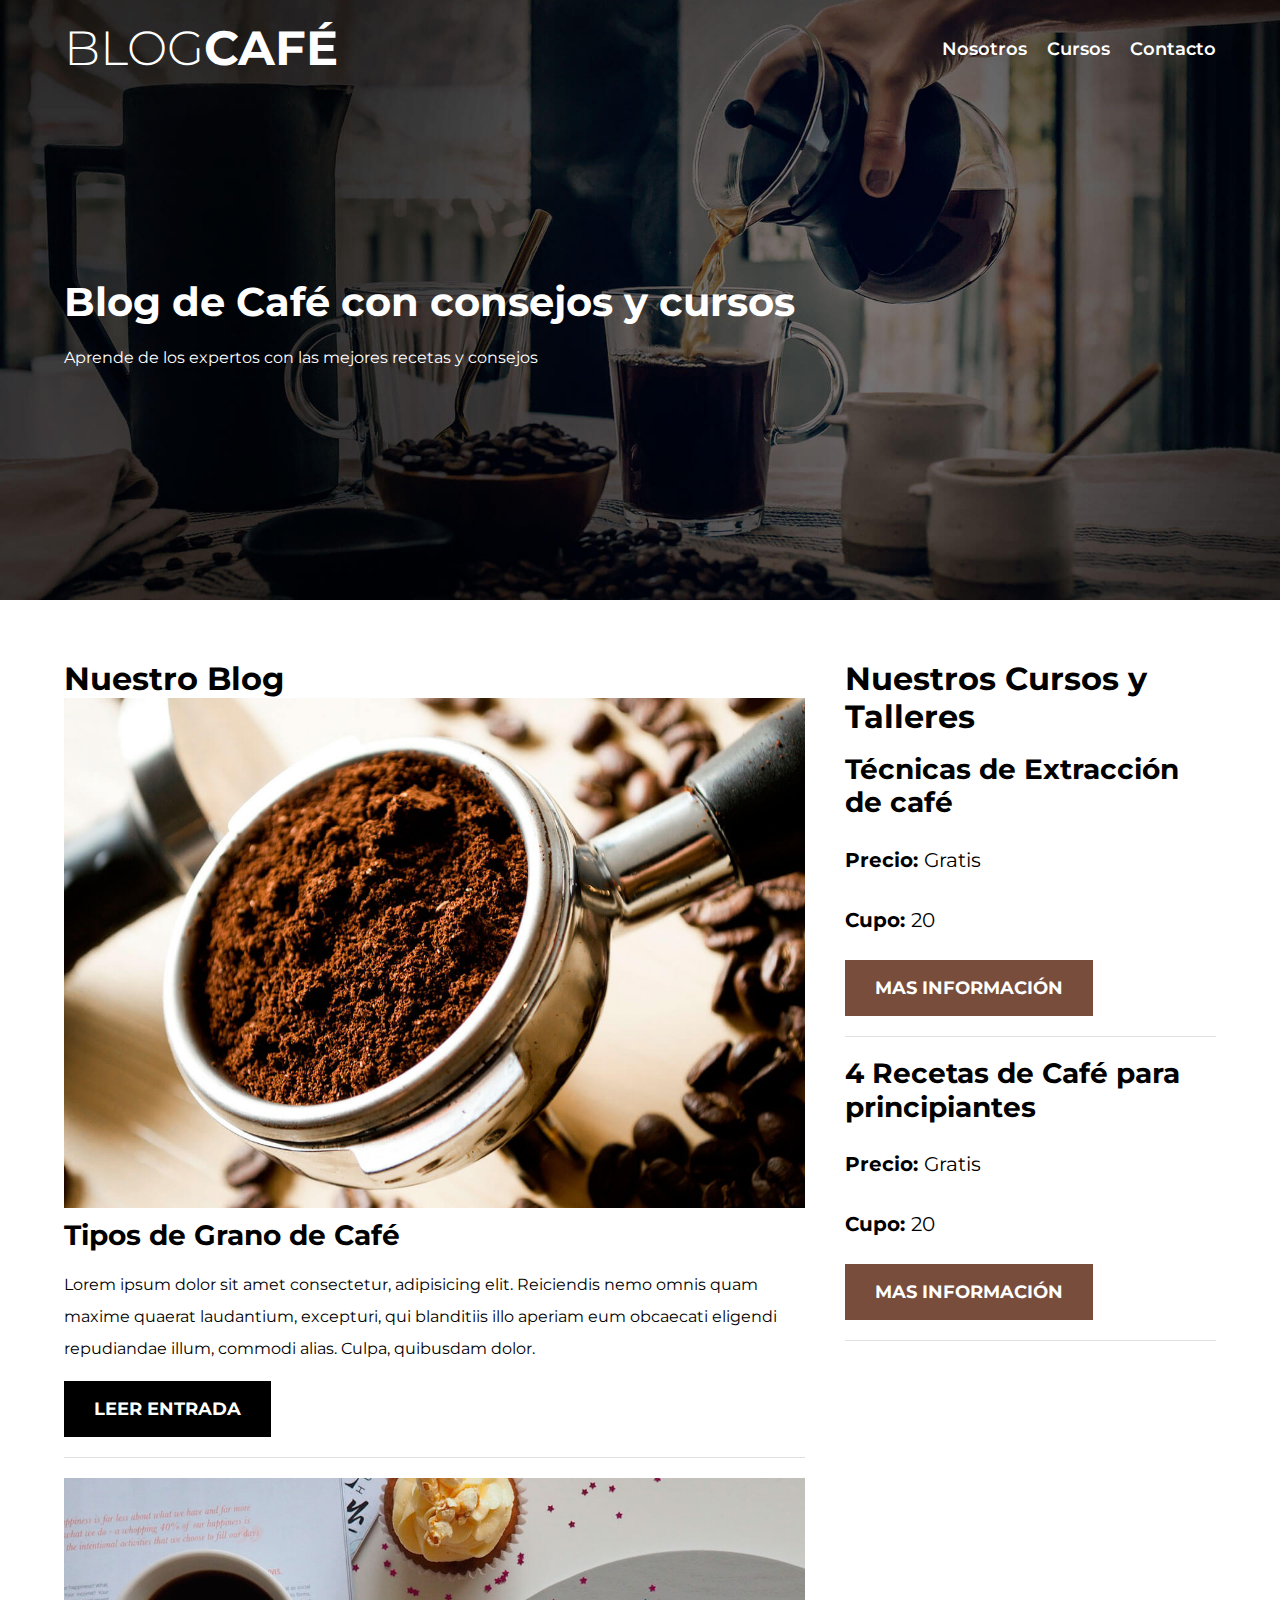
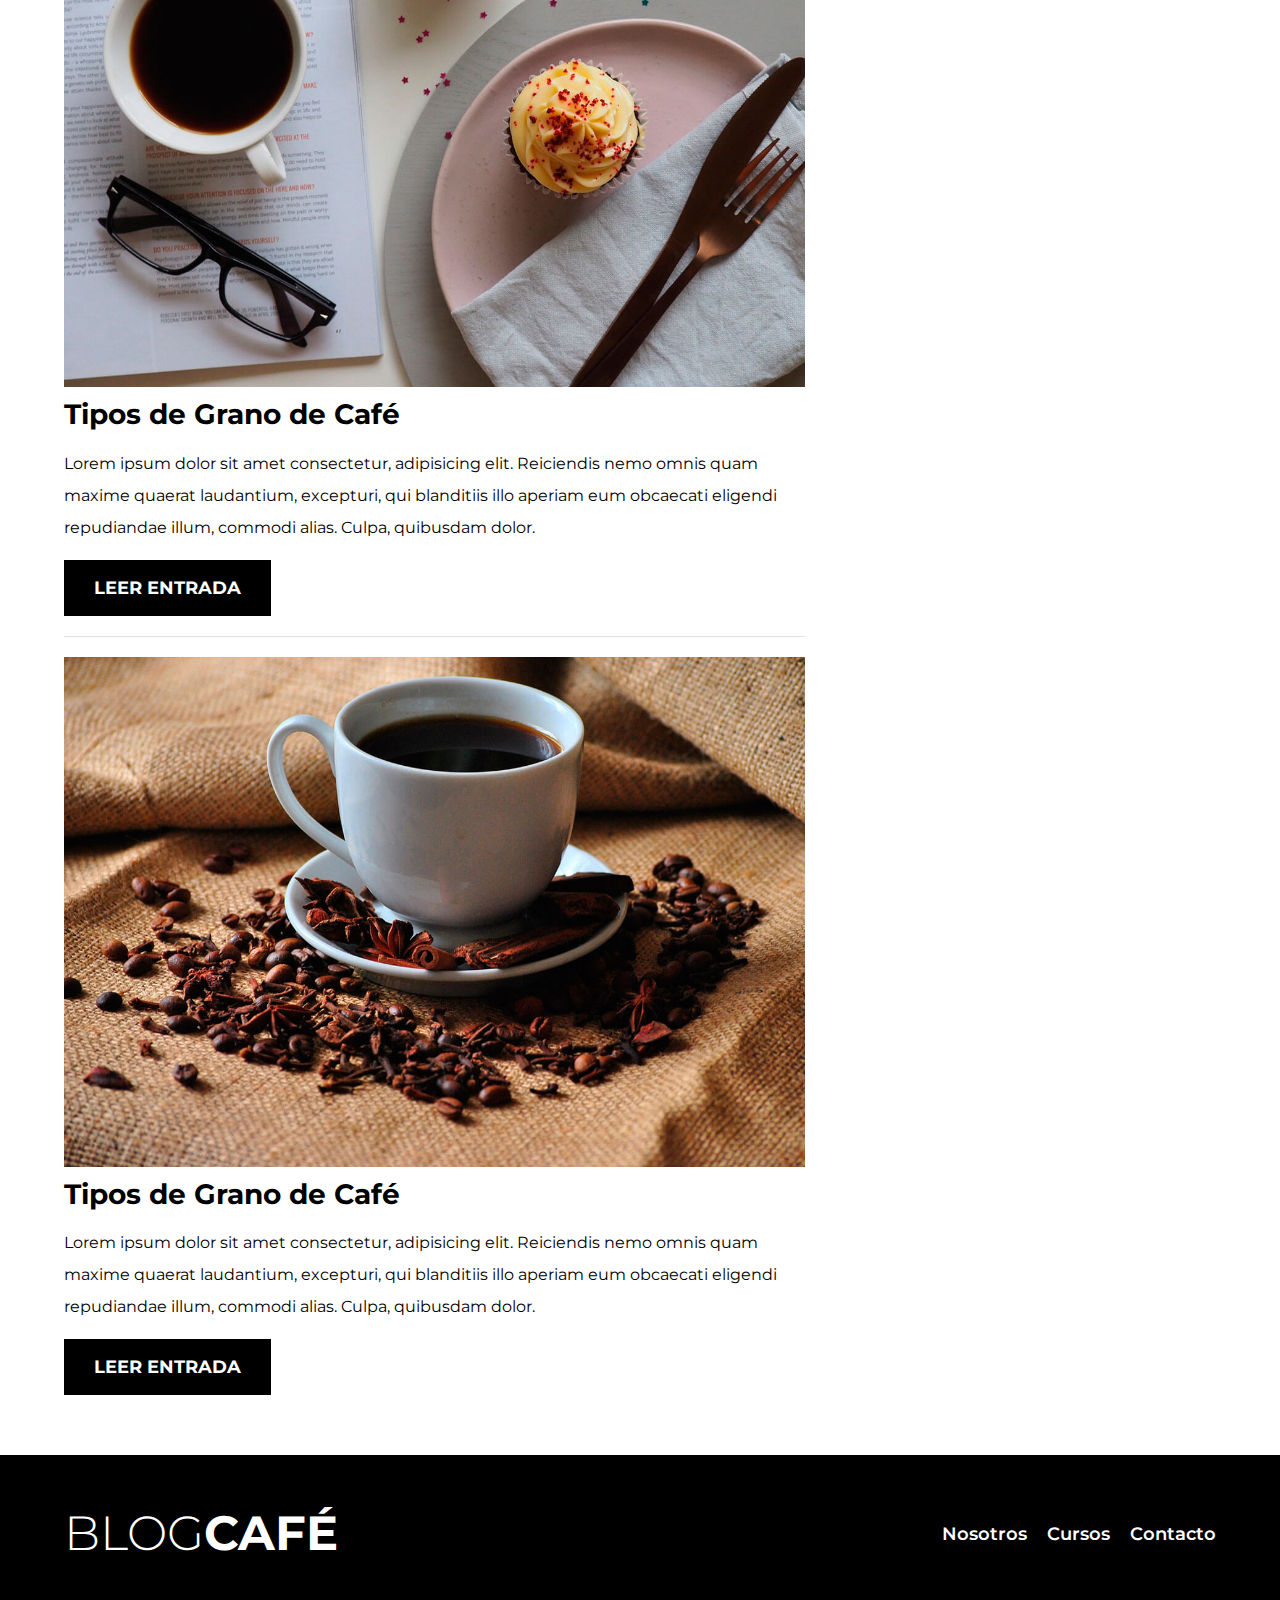
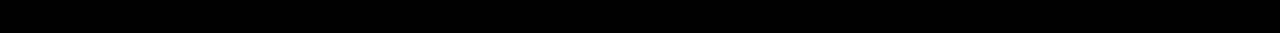
==== index.html @ c8222266 "Se acabo la parte del diseño por frontend" ====
<!DOCTYPE html>
<html lang="en">

<head>
    <meta charset="UTF-8">
    <meta name="viewport" content="width=device-width, initial-scale=1.0">
    <title>Document</title>
    <link rel="stylesheet" href="css/normalize.css">
    <link href="https://fonts.googleapis.com/css2?family=Montserrat:ital,wght@0,100..900;1,100..900&display=swap"
        rel="stylesheet">
    <link rel="stylesheet" href="css/styles.css">
</head>

<body>
    <header class="header">
        <div class="contenedor">
            <div class="barra">
                <a href="/index.html" class="header__titulo">
                    <h1><span>blog</span>Café</h1>
                </a>
                <nav class="navegacion">
                    <a href="nostros.html" class="navegacion__link">Nosotros</a>
                    <a href="cursos.html" class="navegacion__link">Cursos</a>
                    <a href="contacto.html" class="navegacion__link">Contacto</a>
                </nav>
                
            </div>
            <div class="header__texto">
                <h2>Blog de Café con consejos y cursos</h2>
                <p>Aprende de los expertos con las mejores recetas y consejos</p>
            </div>  
        </div>
    </header>

    <div class="contenedor contenido-principal">
        <main class="blog">
            <h3>Nuestro Blog</h3>
            
            <article class="entrada">
                <div class="entrada__imagen">
                    <img src="img/blog1.jpg" alt="imagen blog">
                </div>
                <div class="entrada__contenido">
                    <h4 class="no-margin">Tipos de Grano de Café</h4>
                    <p>Lorem ipsum dolor sit amet consectetur, adipisicing elit. Reiciendis nemo omnis quam maxime quaerat laudantium, excepturi, qui blanditiis illo aperiam eum obcaecati eligendi repudiandae illum, commodi alias. Culpa, quibusdam dolor.</p>
                    <a href="entrada.html" class="boton boton--primario">Leer Entrada</a>                    
                </div>
            </article>

            <article class="entrada">
                <div class="entrada__imagen">
                    <img src="img/blog2.jpg" alt="imagen blog">
                </div>
                <div class="entrada__contenido">
                    <h4 class="no-margin">Tipos de Grano de Café</h4>
                    <p>Lorem ipsum dolor sit amet consectetur, adipisicing elit. Reiciendis nemo omnis quam maxime quaerat laudantium, excepturi, qui blanditiis illo aperiam eum obcaecati eligendi repudiandae illum, commodi alias. Culpa, quibusdam dolor.</p>
                    <a href="entrada.html" class="boton boton--primario">Leer Entrada</a>                    
                </div>
            </article>

            <article class="entrada">
                <div class="entrada__imagen">
                    <img src="img/blog3.jpg" alt="imagen blog">
                </div>
                <div class="entrada__contenido">
                    <h4 class="no-margin">Tipos de Grano de Café</h4>
                    <p>Lorem ipsum dolor sit amet consectetur, adipisicing elit. Reiciendis nemo omnis quam maxime quaerat laudantium, excepturi, qui blanditiis illo aperiam eum obcaecati eligendi repudiandae illum, commodi alias. Culpa, quibusdam dolor.</p>
                    <a href="entrada.html" class="boton boton--primario">Leer Entrada</a>                    
                </div>
            </article>

        </main>
        <aside class="sidebar">
            <h3>Nuestros Cursos y Talleres</h3>

            <ul class="cursos no-padding">
                <li class="widget-curso">
                    <h4 class="no-margin">Técnicas de Extracción de café</h4>
                    <p class="widget-curso__label">Precio: <span class="widget-curso__info">Gratis</span></p>                        
                    <p class="widget-curso__label">Cupo: <span class="widget-curso__info">20</span></p>    
                    <a href="entrada.html" class="boton boton--secundario">Mas Información</a> 
                </li>
                <li class="widget-curso">
                    <h4 class="no-margin">4 Recetas de Café para principiantes</h4>
                    <p class="widget-curso__label">Precio: <span class="widget-curso__info">Gratis</span></p>    
                    
                    <p class="widget-curso__label">Cupo: <span class="widget-curso__info">20</span> </p>    
                    
                    <a href="entrada.html" class="boton boton--secundario">Mas Información</a> 
                </li>
                <li></li>
            </ul>
        </aside>
    </div>

    <footer class="footer">
        <div class="contenedor">
            <div class="barra">
                <a href="/index.html" class="header__titulo">
                    <h1><span>blog</span>Café</h1>
                </a>
                <nav class="navegacion">
                    <a href="nostros.html" class="navegacion__link">Nosotros</a>
                    <a href="cursos.html" class="navegacion__link">Cursos</a>
                    <a href="contacto.html" class="navegacion__link">Contacto</a>
                </nav>
            </div>
        </div>
    </footer>

</body>

</html>
---- css/styles.css ----
:root{
    --fuente:'Montserrat', sans-serif;
    
    --primario:#784D3C;
    --blanco: #fff;
    --negro: #000;
    --gris: #e1e1e1;
}
html{
    box-sizing: border-box;
    font-size: 62.5%;
}

*,*::before, *::after{
    box-sizing: inherit;
}


body{
    font-family: var(--fuente);
    font-size: 1.6rem;
    line-height: 2;
}

/* Globales de utilidades*/

.contenedor{
    /*max-width: 120rem;
    width: 90%;*/
    width: min(90%, 120rem);
    margin: 0 auto;
}
a{
    text-decoration: none;
}

h1,h2,h3,h4{
    font-family: var(--fuente);
    margin: 0;
    line-height: 1.2;
}

h1{
    font-size: 4.8rem;
}
h2{
    font-size: 4rem;
}
h3{
    font-size: 3.2rem;
}
h4{
    font-size: 2.8rem;
}

img{
    max-width: 100%;
}

.no-margin{
    margin: 0;
}

.no-padding{
    padding: 0;
}

.centrar-texto{
    text-align: center;
}

/** header **/

.header{
    background-image: url(/img/banner.jpg);
    height:60rem;
    background-size: cover;
    background-repeat: no-repeat;
    background-position: center center;
    color: var(--blanco);
    margin: 0;
    margin-bottom: 6rem;
}

.header__titulo{
    font-family: var(--fuente);
    color: var(--blanco);
    text-transform: uppercase;
    font-weight: bold;
    
}

.header__titulo span{
    
    font-weight: 300;
}
.header__texto{
    justify-content: center;
}

.barra{
    padding-top: 2rem;
    margin-bottom: 4rem;
}

@media(min-width: 768px){
    .barra{
        display: flex;
        justify-content: space-between;
        align-items: center;
    }
    .header__texto{
        margin-top: 20rem;
    }
}
.navegacion__link{
    display: block;
    text-align: center;
    font-size: 1.8rem;
    color: var(--blanco);
    font-weight: 600;
}
@media(min-width: 768px){
    .navegacion{
        display: flex;
        gap: 2rem;
    }
}

/** Entradas  **/

@media (min-width:768px) {
    .contenido-principal{
        display: grid;
        grid-template-columns: 2fr 1fr;
        column-gap: 4rem;
    }
}

.entrada{
    border-bottom: 1px solid var(--gris);
    margin-bottom: 2rem;
}

.entrada:last-of-type{
    border:none;
    margin-bottom: 0;
}

.boton{
    display: block;
    background-color: var(--negro);
    font-family: var(--fuente);
    color: var(--blanco);
    text-transform: uppercase;
    text-align: center;
    padding: 1rem 3rem;
    font-size: 1.8rem;
    font-weight: 700;
    margin-bottom: 2rem;
}

.boton:hover{
    cursor: pointer;
}

@media (min-width:768px) {
    .boton{
        display: inline-block;
    }
}

.boton--secundario{
    background-color: var(--primario);
}

/** Barra Lateral **/
.cursos{
    list-style: none;
}

.widget-curso{
    border-bottom: 1px solid var(--gris);
    margin-bottom: 2rem;
}
.widget-curso:last-of-type{
    border: none;
    margin-bottom: 0;
}
.widget-curso__label{
    font-weight: 700;
}
.widget-curso__info{
    font-weight: 400;
}

.widget-curso__info, .widget-curso__label{
    font-size: 2rem;
}


/** Footer **/

.footer{
    background-color: var(--negro);
    padding: 3rem 0;
    margin-top: 4rem;
    
}

/** Nosotros **/

.contenido-nosotros{
    margin: 2rem 0rem;
    text-align: center;
    
}

@media (min-width:768px){
    .contenido-nosotros{
        display: grid;
        grid-template-columns: repeat(2, 1fr);
        column-gap: 2rem;
    }
}

/**Cursos **/
.curso{

}
.curso{
    border-bottom: 1px solid var(--gris);
    margin-bottom: 2rem;
    margin-top: 1rem;
    padding: 2rem 0;
}
.curso:last-of-type{
    border: none;
    margin-bottom: 0;
}

@media (min-width: 768px){
    .curso{
        display:grid;
        grid-template-columns: 1fr 2fr;
        column-gap: 2rem;
    }
    .widget-curso__img{
        grid-column: 1/2;
    }
    .widget-curso__texto{
        grid-column: 2/3;
    }
}

.contacto-bg{
    background-image: url(/img/contacto.jpg);
    height: 40rem;
    background-size: cover;
    background-repeat: no-repeat;
}

.formulario{
    background-color: var(--blanco);
    margin: -5rem auto 0 auto;
    width: 95%;
    padding: 5rem; 
    border-radius: 1rem ;
}
.campo{
    display: flex;
    margin-bottom: 2rem;
    
}
.campo__label{
    flex: 0 0 9rem;
    text-align: right;
    padding-right: 2rem;
}
.campo__field{
    flex: 1;
    border: 1px solid var(--gris);
    
}

.campo__field--textarea{
    height: 20rem;
}
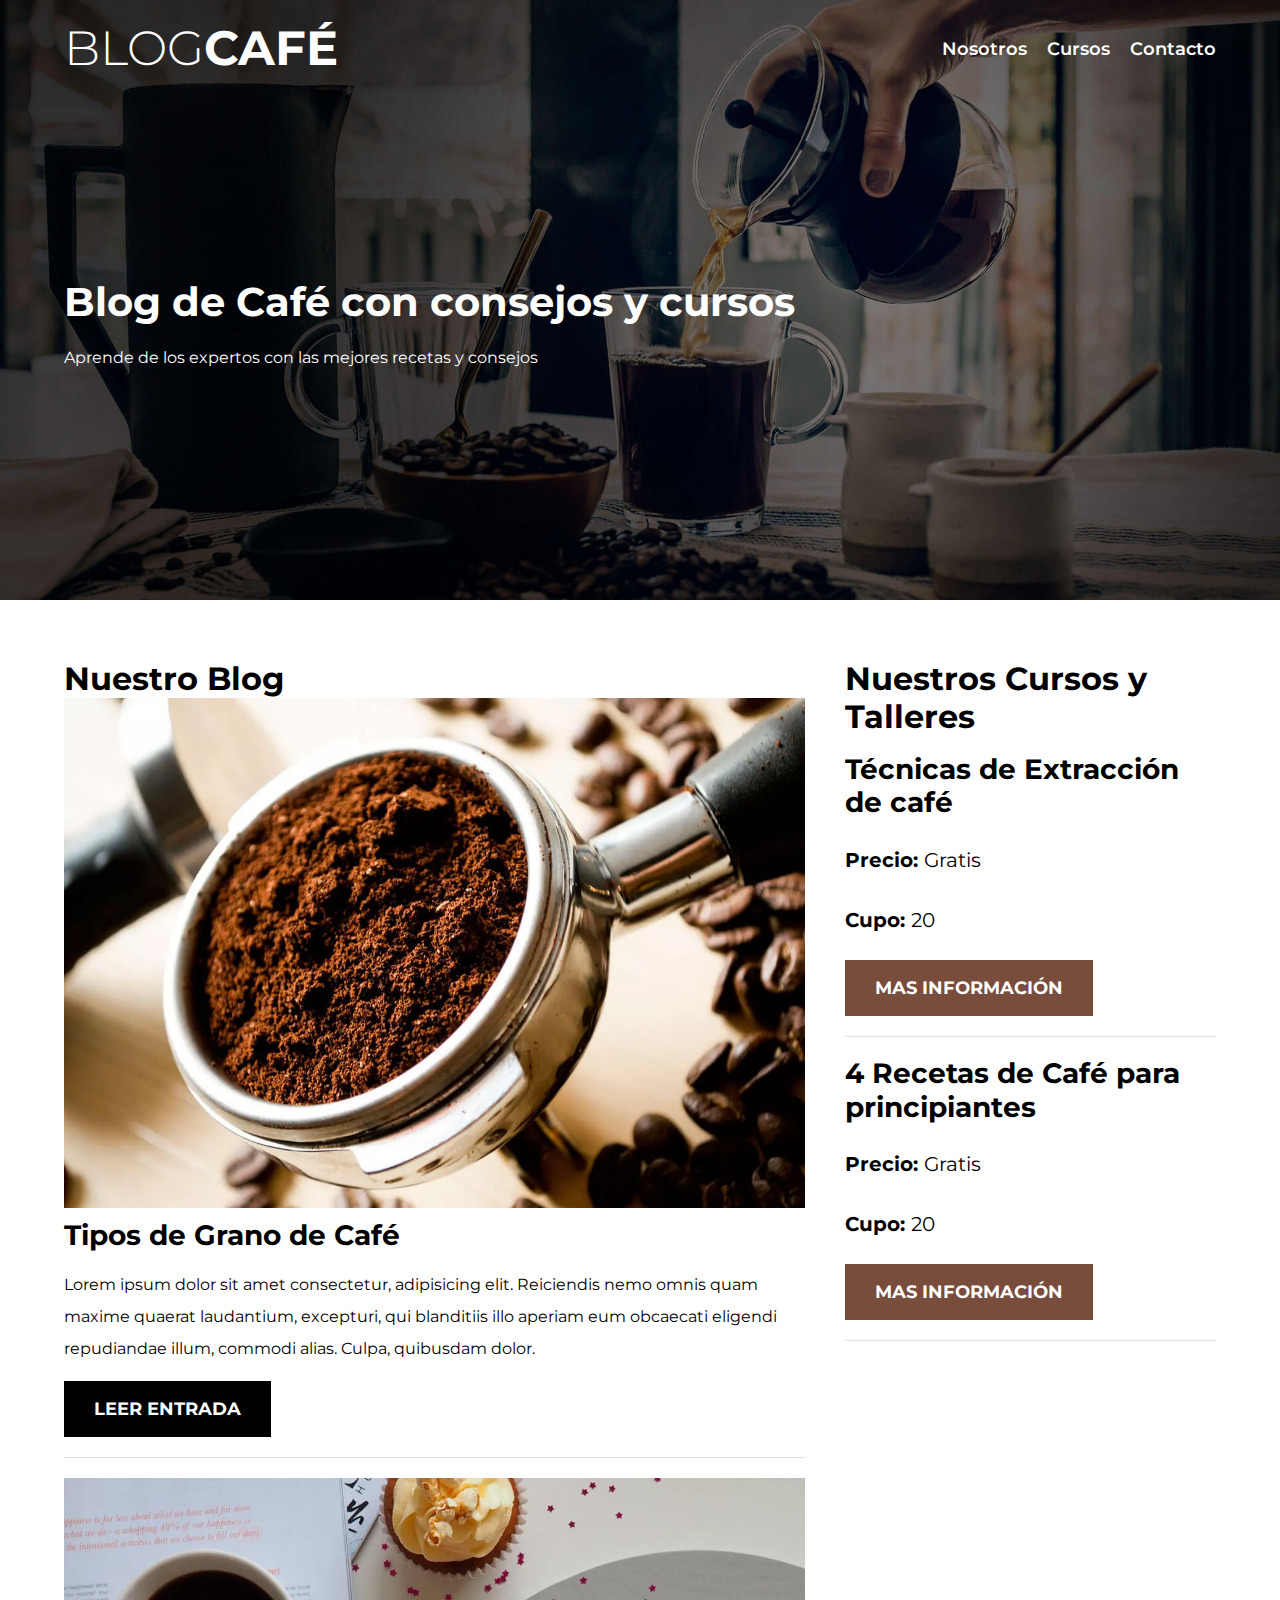
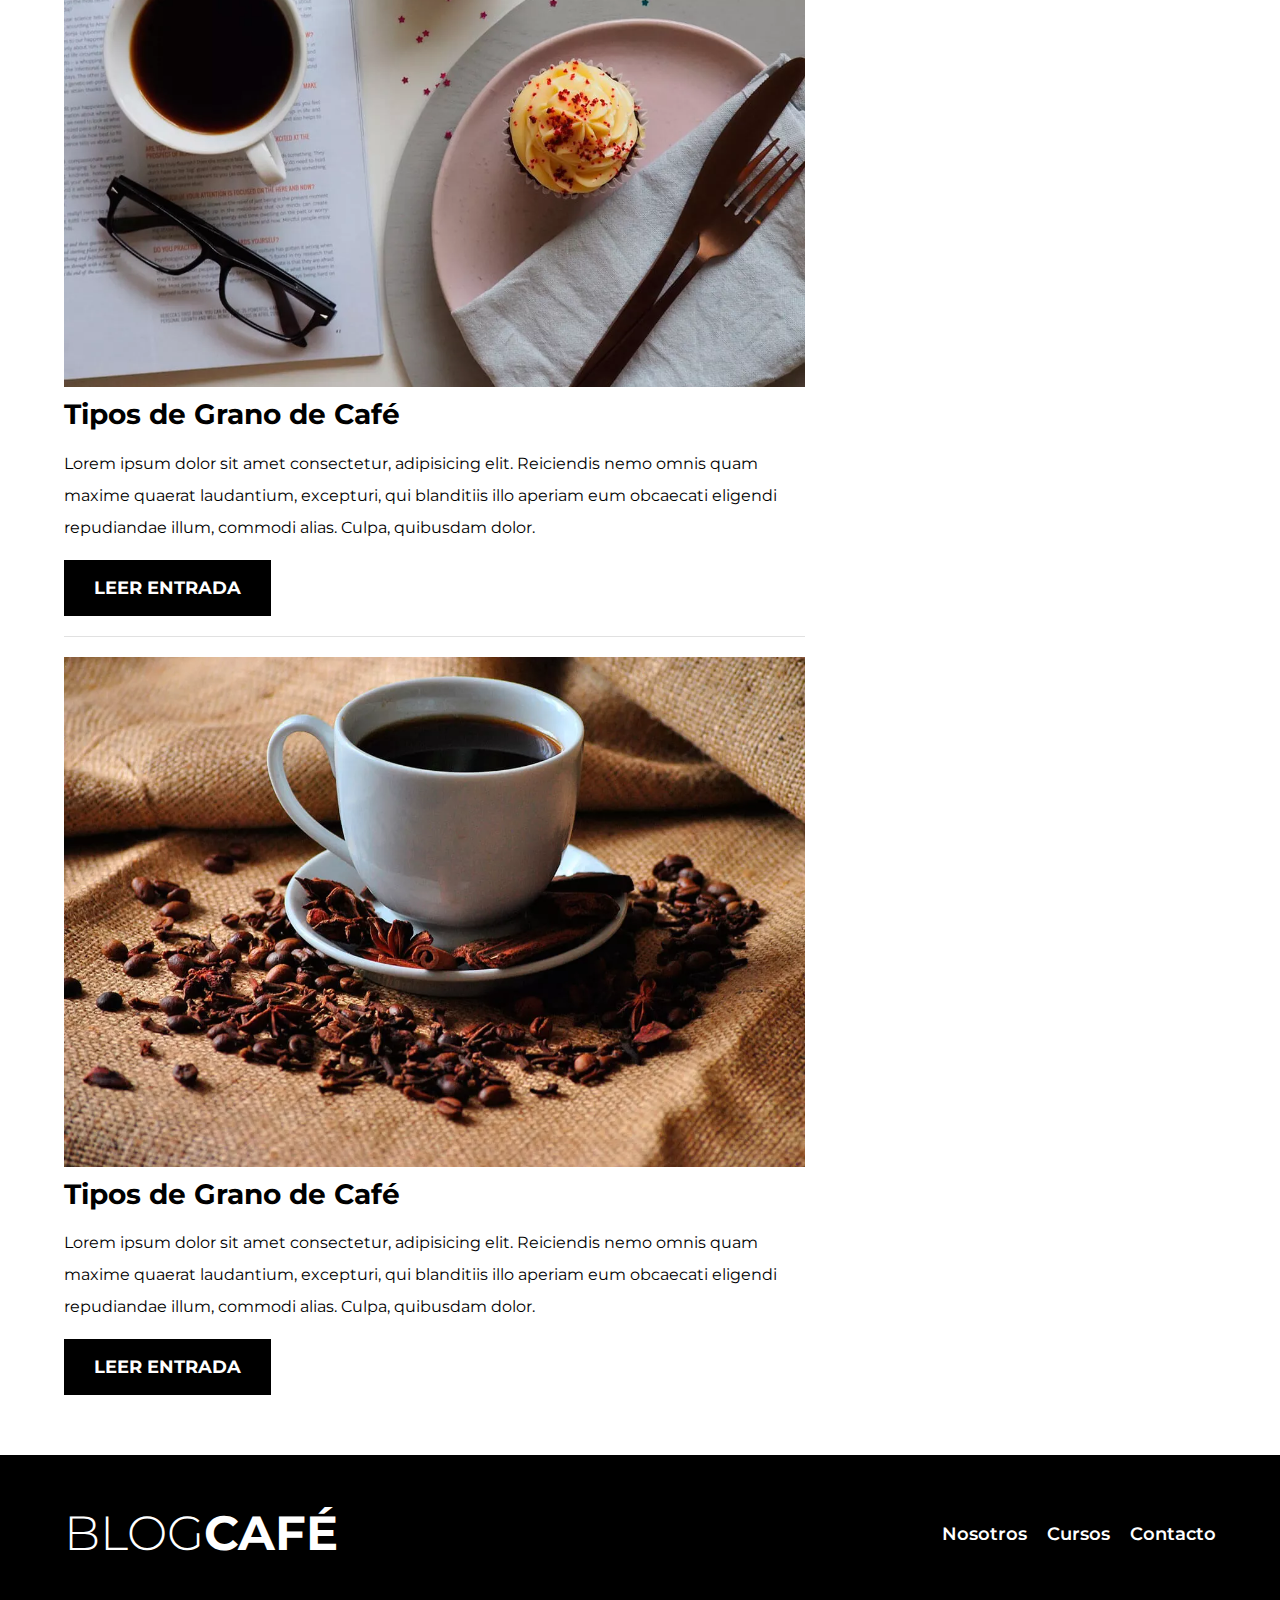
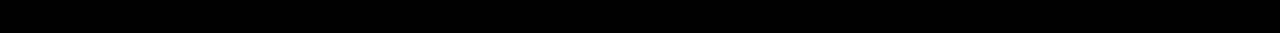
==== commit 1a4df2c4: "Mejoras de Rendimiento, listo para el deployment" ====
--- a/index.html
+++ b/index.html
@@ -4,11 +4,27 @@
 <head>
     <meta charset="UTF-8">
     <meta name="viewport" content="width=device-width, initial-scale=1.0">
+    <meta name="description" content="Página web de blog de café">
     <title>Document</title>
+
+    <!--Prefetch-->
+
+    <link rel="prefetch" href="/nostros.html" as="document"> 
+
+
+    <!--Preload-->
+
+    <link rel="preload" href="css/normalize.css" as="style">
     <link rel="stylesheet" href="css/normalize.css">
-    <link href="https://fonts.googleapis.com/css2?family=Montserrat:ital,wght@0,100..900;1,100..900&display=swap"
-        rel="stylesheet">
+
+    <link rel="preload" href="https://fonts.googleapis.com/css2?family=Montserrat:ital,wght@0,100..900;1,100..900&display=swap" 
+    crossorigin="crossorigin" as="font">
+    <link href="https://fonts.googleapis.com/css2?family=Montserrat:ital,wght@0,100..900;1,100..900&display=swap" rel="stylesheet">
+
+    <link rel="preload" href="css/styles.css" as="style">
     <link rel="stylesheet" href="css/styles.css">
+
+
 </head>
 
 <body>
@@ -38,7 +54,10 @@
             
             <article class="entrada">
                 <div class="entrada__imagen">
-                    <img src="img/blog1.jpg" alt="imagen blog">
+                    <picture>
+                        <source loading="lazy" srcset="img/blog1.webp" type="image/webp">
+                        <img loading="lazy" src="img/blog1.jpg" alt="imagen blog">
+                    </picture>                 
                 </div>
                 <div class="entrada__contenido">
                     <h4 class="no-margin">Tipos de Grano de Café</h4>
@@ -49,7 +68,10 @@
 
             <article class="entrada">
                 <div class="entrada__imagen">
-                    <img src="img/blog2.jpg" alt="imagen blog">
+                    <picture>
+                        <source loading="lazy" srcset="img/blog2.webp" type="image/webp">
+                        <img loading="lazy" src="img/blog2.jpg" alt="imagen blog">
+                    </picture>
                 </div>
                 <div class="entrada__contenido">
                     <h4 class="no-margin">Tipos de Grano de Café</h4>
@@ -60,7 +82,10 @@
 
             <article class="entrada">
                 <div class="entrada__imagen">
-                    <img src="img/blog3.jpg" alt="imagen blog">
+                    <picture>
+                        <source loading="lazy" srcset="img/blog3.webp" type="image/webp">
+                        <img loading="lazy" src="img/blog3.jpg" alt="imagen blog">
+                    </picture>
                 </div>
                 <div class="entrada__contenido">
                     <h4 class="no-margin">Tipos de Grano de Café</h4>
